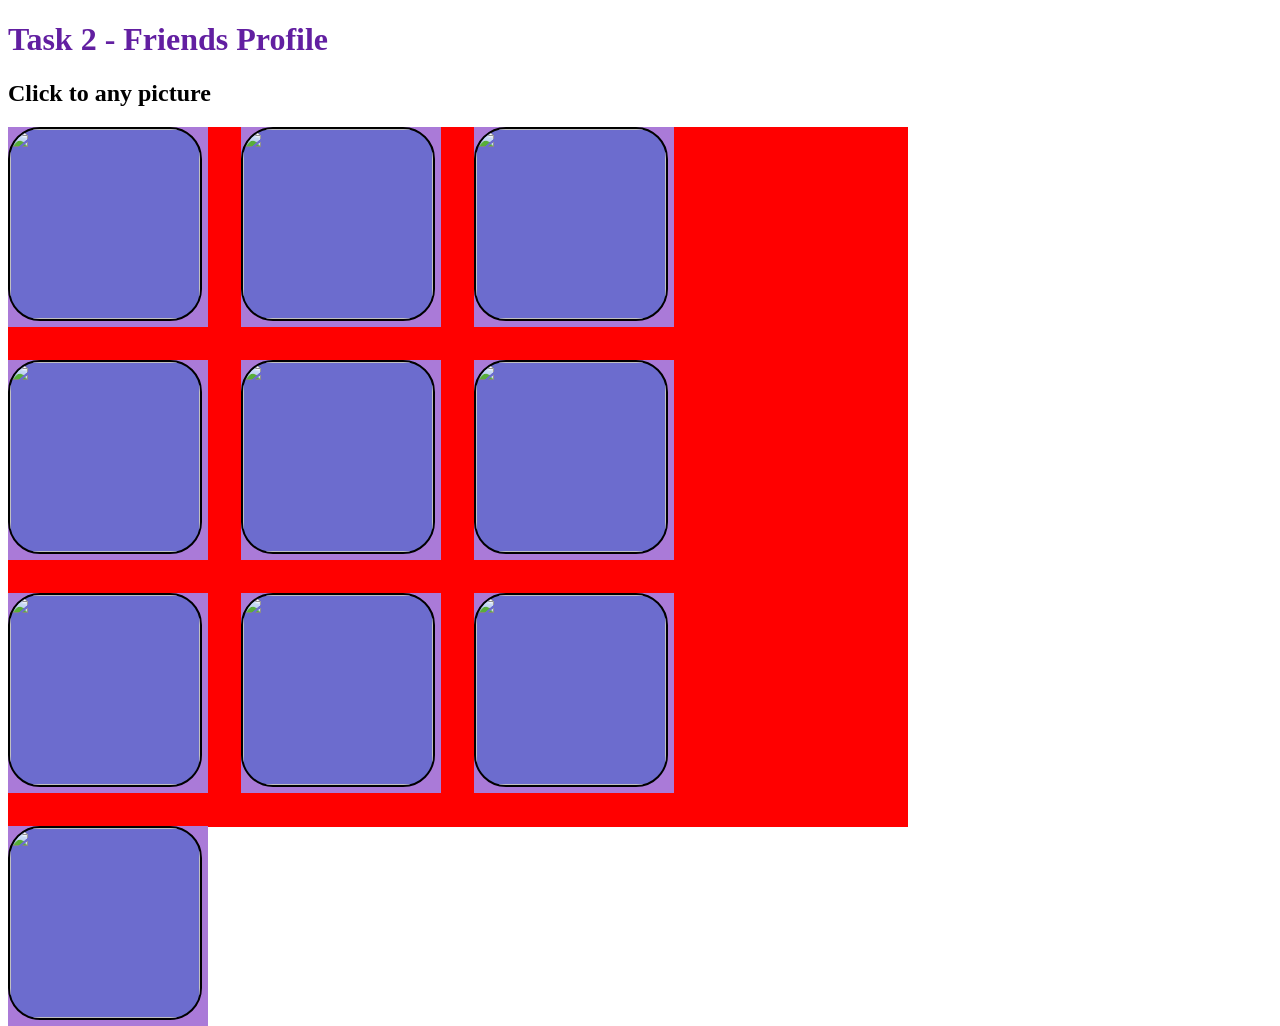
==== index.html @ 2d5a9949 "code" ====
<!DOCTYPE html>
<html lang="en">

<head>
    <meta charset="UTF-8">
    <meta http-equiv="X-UA-Compatible" content="IE=edge">
    <meta name="viewport" content="width=device-width, initial-scale=1.0">
    <title>Document</title>
    <link rel="stylesheet" href="style.css">
</head>

<body>
    <!-- In this task you have create a table which has list of min 10 classmates and one
         view details button.On clicking View details  individual classmate detail like marks should be available. -->

    <div class="intro">
        <strong>
            <h1>Task 2 - Friends Profile</h1>
        </strong>
        <strong>
            <h2> Click to any picture </h2>

        </strong>



    </div>

    <div class="container">

        <div class="item ">
            <a href="vegies/radish.html">
                <img class="item1" src="image/anmol.jpg" alt="">
            </a>
        </div>
        <div class="item ">
            <a href="vegies/carrot.html">
                <img class="item1" src="image/Atiff.jpg" alt="">
            </a>
        </div>
        <div class="item ">
            <a href="vegies/spinach.html">
                <img class="item1" src="image/shubham bh.jpeg" alt="">
            </a>
        </div>
        <div class="item ">
            <a href="vegies/bringal.html">
                <img class="item1" src="image/rana.jpg" alt="">
            </a>
        </div>
        <div class="item ">
            <a href="vegies/cabage.html">
                <img class="item1" src="image/randeep.jpg" alt="">
            </a>
        </div>
        <div class="item ">
            <a href="vegies/cucumber.html">
                <img class="item1" src="image/navdeep.jpg" alt="">
            </a>
        </div>
        <div class="item ">
            <a href="vegies/turnip.html">
                <img class="item1" src="image/madhav.jpg" alt="">
            </a>
        </div>
        <div class="item ">
            <a href="vegies/sweet-potato.html">
                <img class="item1" src="image/karamchan.jpg" alt="">
            </a>
        </div>
        <div class="item ">
            <a href="vegies/potato.html">
                <img class="item1" src="image/kutti.jpg" alt="">
            </a>
        </div>
        <div class="item ">
            <a href="vegies/potato.html">
                <img class="item1" src="image/shubham raj.jpg" alt="">
            </a>
        </div>


    </div>

</body>

</html>
---- style.css ----
.container{
     
     background-color: red; 
    height: 700px;
    width: 900px;
    display: grid;
    grid-template-columns: repeat(3, 1fr);
    grid-template-rows: repeat(3, 1fr);
    grid-template-rows: 133px 133px 133px  ;
    grid-template-columns: 133px 133px 133px  ;
    row-gap: 100px;
    column-gap: 100px;
}

.item{

background-color: aqua; 
 height: 200px;
width: 200px; 
background-color: rgb(170, 122, 216);
}

.item1{

    height: 190px;
    width: 190px;


    border: 2px solid black;
    border-radius: 2rem;
    background-color: rgb(108, 108, 206);
}

h1{

color: rgb(98, 31, 161);


}
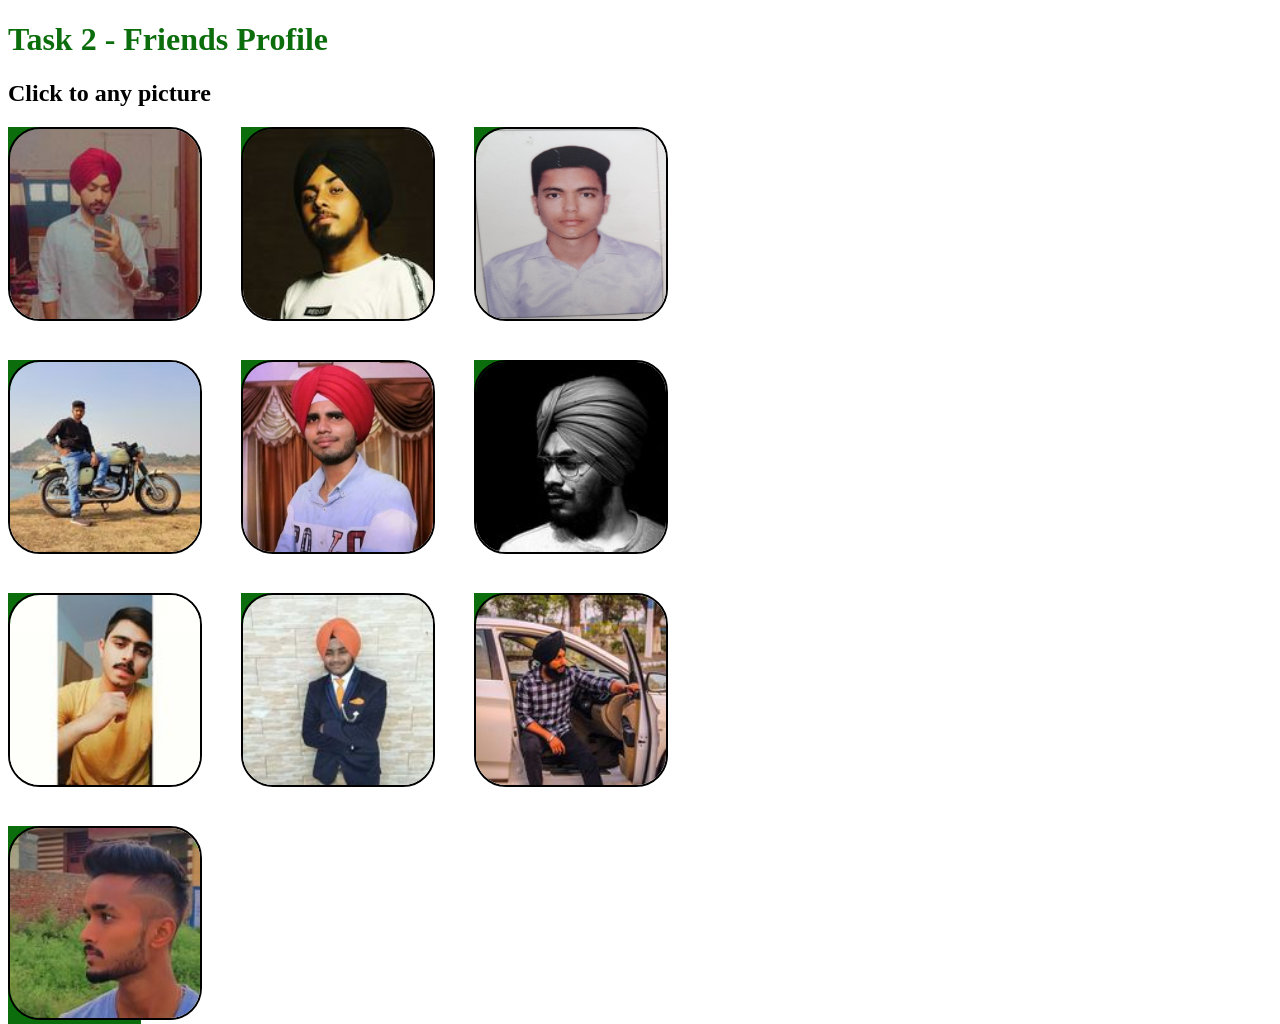
==== commit 0d16edf9: "done" ====
--- a/index.html
+++ b/index.html
@@ -29,52 +29,52 @@
     <div class="container">
 
         <div class="item ">
-            <a href="vegies/radish.html">
+            <a href="friends/anmol.html">
                 <img class="item1" src="image/anmol.jpg" alt="">
             </a>
         </div>
         <div class="item ">
-            <a href="vegies/carrot.html">
+            <a href="friends/Atiff.html">
                 <img class="item1" src="image/Atiff.jpg" alt="">
             </a>
         </div>
         <div class="item ">
-            <a href="vegies/spinach.html">
+            <a href="friends/shubhambh.html">
                 <img class="item1" src="image/shubham bh.jpeg" alt="">
             </a>
         </div>
         <div class="item ">
-            <a href="vegies/bringal.html">
+            <a href="friends/rana.html">
                 <img class="item1" src="image/rana.jpg" alt="">
             </a>
         </div>
         <div class="item ">
-            <a href="vegies/cabage.html">
+            <a href="friends/randeep.html">
                 <img class="item1" src="image/randeep.jpg" alt="">
             </a>
         </div>
         <div class="item ">
-            <a href="vegies/cucumber.html">
+            <a href="friends/navdeep.html">
                 <img class="item1" src="image/navdeep.jpg" alt="">
             </a>
         </div>
         <div class="item ">
-            <a href="vegies/turnip.html">
+            <a href="friends/madhav.html">
                 <img class="item1" src="image/madhav.jpg" alt="">
             </a>
         </div>
         <div class="item ">
-            <a href="vegies/sweet-potato.html">
+            <a href="friends/karamchan.html">
                 <img class="item1" src="image/karamchan.jpg" alt="">
             </a>
         </div>
         <div class="item ">
-            <a href="vegies/potato.html">
+            <a href="friends/kutti.html">
                 <img class="item1" src="image/kutti.jpg" alt="">
             </a>
         </div>
         <div class="item ">
-            <a href="vegies/potato.html">
+            <a href="friends/shubhamraj.html">
                 <img class="item1" src="image/shubham raj.jpg" alt="">
             </a>
         </div>
--- a/style.css
+++ b/style.css
@@ -1,7 +1,7 @@
 
 .container{
      
-     background-color: red; 
+     /* background-color: red;  */
     height: 700px;
     width: 900px;
     display: grid;
@@ -15,10 +15,10 @@
 
 .item{
 
-background-color: aqua; 
+/* background-color: aqua; 
  height: 200px;
-width: 200px; 
-background-color: rgb(170, 122, 216);
+width: 200px;  */
+background-color: rgb(11, 109, 11);
 }
 
 .item1{
@@ -29,12 +29,12 @@
 
     border: 2px solid black;
     border-radius: 2rem;
-    background-color: rgb(108, 108, 206);
+    background-color:rgb(11, 109, 11); 
 }
 
 h1{
 
-color: rgb(98, 31, 161);
+color: rgb(11, 109, 11);
 
 
 }
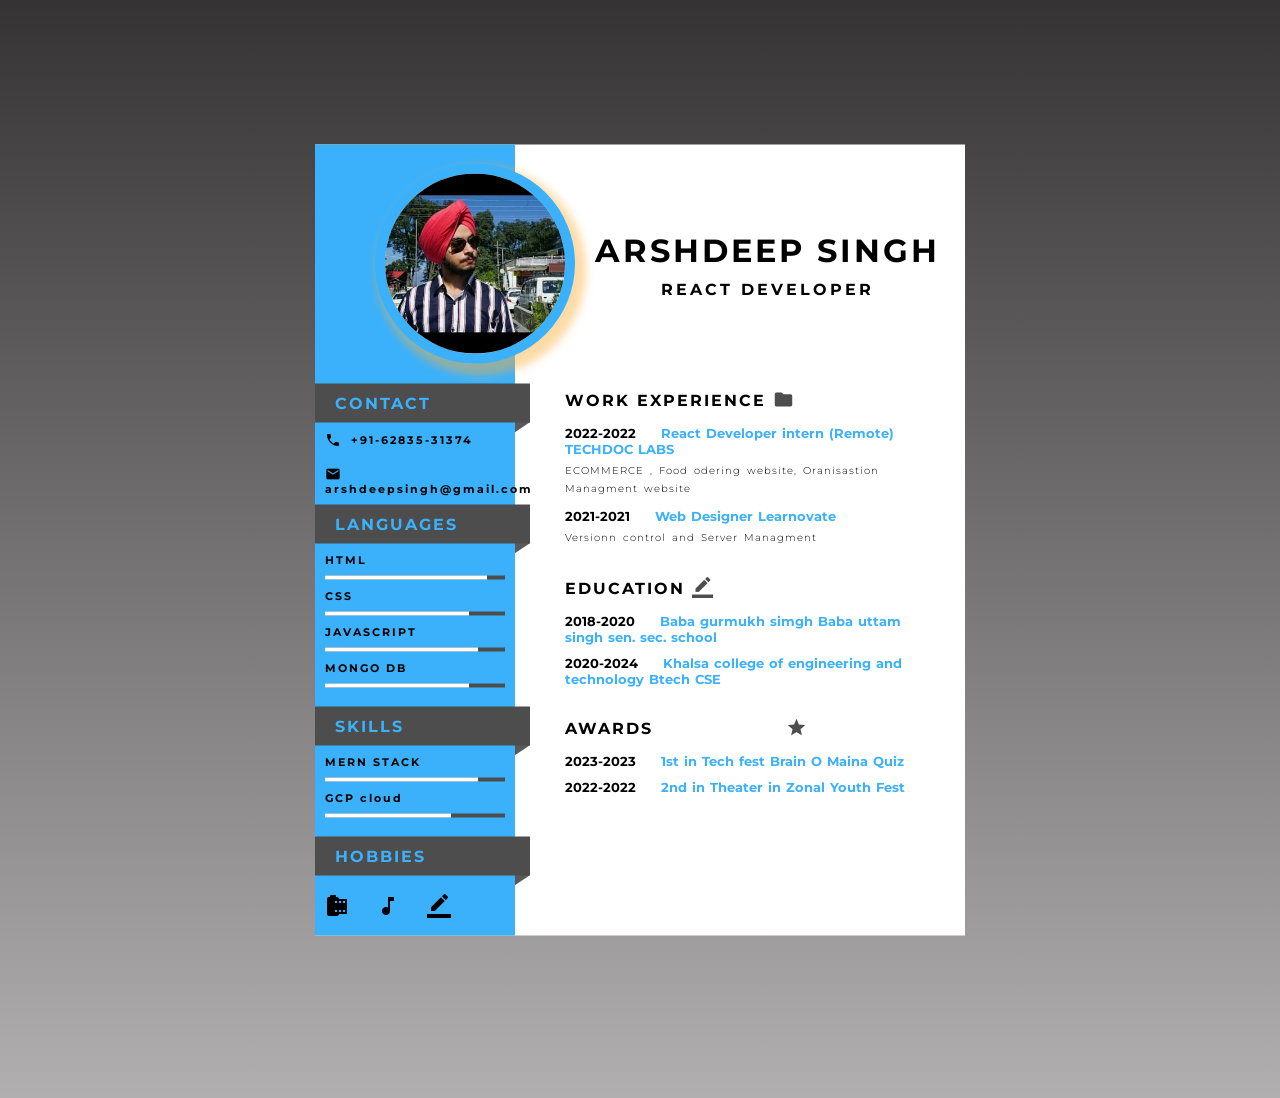
==== commit 64ffd65e: "first commit" ====
--- a/index.html
+++ b/index.html
@@ -1,86 +1,148 @@
 <!DOCTYPE html>
-<html lang="en">
+<html>
 
 <head>
-    <meta charset="UTF-8">
-    <meta http-equiv="X-UA-Compatible" content="IE=edge">
-    <meta name="viewport" content="width=device-width, initial-scale=1.0">
-    <title>Document</title>
-    <link rel="stylesheet" href="style.css">
+	<title></title>
+	<meta name="viewport" content="width=device-width, initial-scale=1.0">
+	<link rel="stylesheet" type="text/css" href="css/style.css">
+	<link href="https://fonts.googleapis.com/icon?family=Material+Icons" rel="stylesheet">
+
 </head>
 
 <body>
-    <!-- In this task you have create a table which has list of min 10 classmates and one
-         view details button.On clicking View details  individual classmate detail like marks should be available. -->
 
-    <div class="intro">
-        <strong>
-            <h1>Task 2 - Friends Profile</h1>
-        </strong>
-        <strong>
-            <h2> Click to any picture </h2>
+	<div class="main">
+		<div class="left">
+			<br>
+			<div class="profile-img"><img src="image/profile.jpg"></div>
 
-        </strong>
+			<div class="box-1">
+				<div class="heading">
+					<p>CONTACT</p>
+				</div>
+				<p class="p1"><i class="material-icons icons1">call</i>+91-62835-31374</p>
+				<p class="p1"><i class="material-icons icons1">email</i>arshdeepsingh@gmail.com</p>
+			</div>
+
+			<div class="box-1">
+				<div class="heading">
+					<p>LANGUAGES</p>
+				</div>
+
+				<p class="p1">HTML
+				<div class="skill-container">
+					<div class="skill html"></div>
+				</div>
+				</p>
+
+				<p class="p1">CSS
+				<div class="skill-container">
+					<div class="skill css"></div>
+				</div>
+				</p>
+
+				<p class="p1">JAVASCRIPT
+				<div class="skill-container">
+					<div class="skill js"></div>
+				</div>
+				</p>
+
+				<p class="p1">MONGO DB
+				<div class="skill-container">
+					<div class="skill jquery"></div>
+				</div>
+				</p>
+			</div>
+			<br>
+
+			<div class="box-1">
+				<div class="heading">
+					<p>SKILLS</p>
+				</div>
+
+				<p class="p1"> MERN STACK
+				<div class="skill-container">
+					<div class="skill web"></div>
+				</div>
+				</p>
+
+				<p class="p1"> GCP cloud
+				<div class="skill-container">
+					<div class="skill gra"></div>
+				</div>
+				</p>
+
+
+			</div>
+			<br>
+			<div class="box-1">
+				<div class="heading">
+					<p>HOBBIES</p>
+				</div>
+
+				<div class="h-div">
+					<i class="material-icons icons2">camera_roll</i>
+					<i class="material-icons icons2">music_note</i>
+					<i class="material-icons icons2">border_color</i>
+				</div>
+
+			</div>
+
+		</div>
+
+
+		<div class="right">
+			<div class="name-div">
+				<h1>ARSHDEEP SINGH</h1>
+				<p>REACT DEVELOPER</p>
+			</div>
+
+			<div class="box-2">
+				<h2>WORK EXPERIENCE <i class="material-icons icons3">folder</i></h2>
+				<p class="p3">2022-2022 <span>React Developer intern (Remote) TECHDOC LABS</span></p>
+				<p class="p2">
+					ECOMMERCE , Food odering website, Oranisastion Managment website
+				</p>
+
+				<p class="p3">2021-2021 <span>Web Designer Learnovate </span></p>
+				<p class="p2">
+					Versionn control and Server Managment
+				</p>
+
+
+			</div>
 
 
 
-    </div>
-
-    <div class="container">
-
-        <div class="item ">
-            <a href="friends/anmol.html">
-                <img class="item1" src="image/anmol.jpg" alt="">
-            </a>
-        </div>
-        <div class="item ">
-            <a href="friends/Atiff.html">
-                <img class="item1" src="image/Atiff.jpg" alt="">
-            </a>
-        </div>
-        <div class="item ">
-            <a href="friends/shubhambh.html">
-                <img class="item1" src="image/shubham bh.jpeg" alt="">
-            </a>
-        </div>
-        <div class="item ">
-            <a href="friends/rana.html">
-                <img class="item1" src="image/rana.jpg" alt="">
-            </a>
-        </div>
-        <div class="item ">
-            <a href="friends/randeep.html">
-                <img class="item1" src="image/randeep.jpg" alt="">
-            </a>
-        </div>
-        <div class="item ">
-            <a href="friends/navdeep.html">
-                <img class="item1" src="image/navdeep.jpg" alt="">
-            </a>
-        </div>
-        <div class="item ">
-            <a href="friends/madhav.html">
-                <img class="item1" src="image/madhav.jpg" alt="">
-            </a>
-        </div>
-        <div class="item ">
-            <a href="friends/karamchan.html">
-                <img class="item1" src="image/karamchan.jpg" alt="">
-            </a>
-        </div>
-        <div class="item ">
-            <a href="friends/kutti.html">
-                <img class="item1" src="image/kutti.jpg" alt="">
-            </a>
-        </div>
-        <div class="item ">
-            <a href="friends/shubhamraj.html">
-                <img class="item1" src="image/shubham raj.jpg" alt="">
-            </a>
-        </div>
+			<div class="box-2">
+				<h2>EDUCATION <i class="material-icons icons3">border_color</i></h2>
+				<p class="p3">2018-2020 <span>Baba gurmukh simgh Baba uttam singh sen. sec. school</span></p>
 
 
-    </div>
+				<p class="p3">2020-2024 <span>Khalsa college of engineering and technology Btech CSE </span></p>
+
+
+
+			</div>
+
+
+			<div class="box-2">
+				<h2>AWARDS <i class="material-icons icons3">award_star</i></h2>
+
+				<p class="p3">2023-2023 <span>1st in Tech fest Brain O Maina Quiz</span></p>
+
+
+				<p class="p3">2022-2022 <span>2nd in Theater in Zonal Youth Fest </span></p>
+
+
+
+			</div>
+
+		</div>
+	</div>
+
+
+
 
 </body>
 
--- a/css/style.css
+++ b/css/style.css
@@ -0,0 +1,150 @@
+@import url('https://fonts.googleapis.com/css2?family=Montserrat&display=swap');
+body{
+	background-image: linear-gradient(#353334, #b1afaf);
+	height: 122vh;
+	font-weight: bold;
+	letter-spacing: 2px;
+}
+*{
+	margin: 0px; padding: 0px; font-family: 'Montserrat', sans-serif;
+}
+.main{
+	background-color: white;
+	height: auto;
+	width: 650px;
+	position: absolute;
+	transform: translate(-50%, -50%);
+	left: 50%;
+	top: 60%;
+}
+.left{
+	background-color: #3bb1fb;
+	width: 200px;
+	height: 100%;
+	float: left;
+}
+.right{
+	width: 450px;
+	float: left;
+}
+.profile-img{
+	height: 180px;
+	width: 180px;
+	background-color: #ddd;
+	border-radius: 50%;
+	margin-bottom: 20px;
+	margin-left: 60px;
+	border: 10px solid #3bb1fb;
+	box-shadow: 6px 7px 9px 5px #fbb03b73;
+}
+.profile-img img{
+	width: 100%;
+	border-radius: 50%;
+}
+.box-1{
+	position: relative;
+}
+.heading{
+	background-color: #4d4d4d;
+	padding: 10px;
+	color: #3bb1fb;
+	text-align: left;
+	padding-left: 20px;
+	margin-right: -15px;
+}
+.heading::after{
+	content: '';
+	position: absolute;
+	width: 21px;
+	height: 18px;
+	background-color: #5a5959;
+	left: 191px;
+	top: 26px;
+	transform:rotate(56deg);
+	z-index: -1;
+}
+.p1{
+	padding: 9px 10px;
+	font-size: 11px;
+}
+.icons1{
+	font-size: 16px!important;
+	padding-right: 10px!important;
+	vertical-align: sub;
+}
+.skill-container{
+	width: 90%;
+	background-color: #4d4d4d;
+	margin: 0px 10px;
+}
+.skill{
+	text-align: right;
+	padding-top: 2px;
+	padding-bottom: 2px;
+	color: white;
+}
+.html{
+	width: 90%;
+	background-color: white;
+}
+.css{
+	width: 80%;
+	background-color: white;
+}
+.js{
+	width: 85%;
+	background-color: white;
+}
+.jquery{
+	width: 80%;
+	background-color: white;
+}
+.web {
+	width: 85%;
+	background-color: white;
+}
+.gra{
+	width: 70%;
+	background-color: white;
+}
+.icons2{
+	padding: 18px 10px;
+}
+.name-div{
+	padding: 86px 0px 60px 55px;
+	text-align: center;
+	letter-spacing: 3px;
+}
+.name-div h1{
+	margin-bottom: 10px;
+}
+.box-2{
+	padding: 0px 50px;
+	margin-top: 30px;
+}
+.p2{
+	font-size: 10px;
+	font-weight: 300;
+	letter-spacing: 1px;
+	word-spacing: 2px;
+	line-height: 18px;
+	margin-top: 5px;
+}
+h2{
+	font-size: 16px;
+	margin-bottom: 15px;
+}
+.icons3{
+	vertical-align: bottom;
+	font-size: 21px!important;
+	color: #4d4d4d;
+}
+.p3{
+	font-size: 13px;
+	word-spacing: 1px;
+	letter-spacing: 0px;
+	margin-top: 10px;
+}
+.p3 span{
+	color:#3bb1fb; padding-left: 20px;
+}
